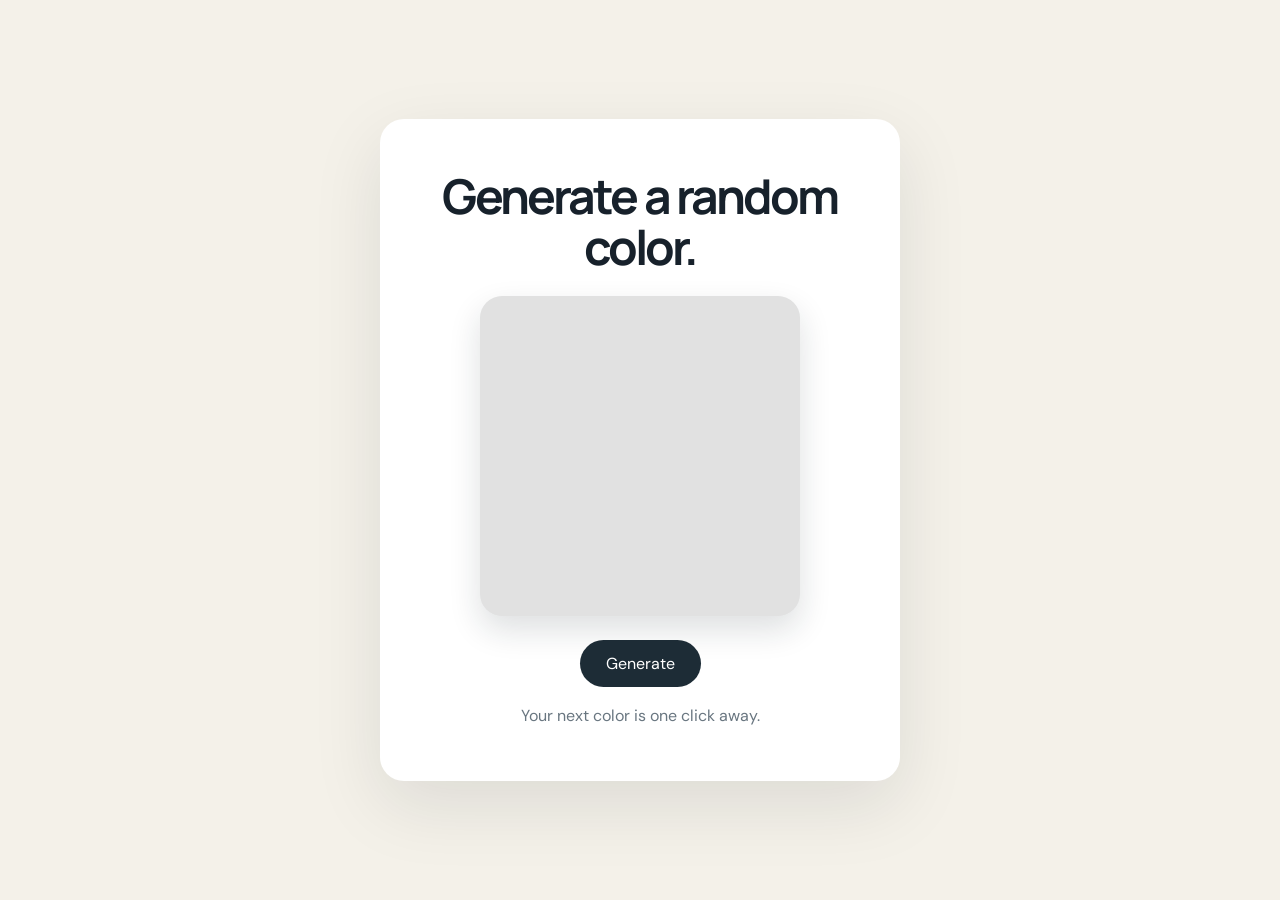
==== Random color/index.html @ ec89854a "Add files via upload" ====
<!DOCTYPE html>
<html lang="en">
  <head>
    <meta charset="UTF-8" />
    <meta name="viewport" content="width=device-width, initial-scale=1.0" />
    <title>Random Color Generator</title>
    <link rel="stylesheet" href="site.css">
    <style>
    body {
      display: grid;
      place-items: center;
      padding: 30px 18px;
      background: #f4f1e9;
    }
    main {
      width: min(100%, 520px);
      padding: clamp(28px, 7vw, 52px);
      border-radius: 24px;
      background: #fff;
      box-shadow: 0 24px 70px rgba(23, 33, 43, .1);
      text-align: center;
      animation: page-enter .7s both;
    }
    h1 {
      margin: 0 0 24px;
      font: 700 clamp(2rem, 7vw, 3rem)/1.05 var(--font-display);
      letter-spacing: -.06em;
    }
    #ChangeMe {
      width: min(100%, 320px);
      aspect-ratio: 1;
      margin: 0 auto;
      border-radius: 22px;
      background-color: #e1e1e1;
      box-shadow: 0 14px 32px rgba(23, 33, 43, .14);
      transition: background-color .35s ease, transform .35s ease;
    }
    #ChangeMe.is-changing {
      animation: color-pop .4s ease;
    }
    @keyframes color-pop {
      50% { transform: scale(.96) rotate(-1deg); }
    }
    button {
      margin-top: 24px;
      padding-inline: 26px;
    }
    #NewColor {
      min-height: 24px;
      margin: 18px 0 0;
      color: var(--muted);
      font-variant-numeric: tabular-nums;
    }
    </style>
  </head>

  <body>
    <main>
      <h1>Generate a random color.</h1>
      <div id="ChangeMe" aria-label="Color preview"></div>
      <button onclick="Generate()">Generate</button>
      <p id="NewColor" aria-live="polite">Your next color is one click away.</p>
    </main>
  </body>

  <script>
    let MinValue = 0;
    let MaxValue = 255;
    let ColorBoard= document.getElementById("ChangeMe")
    let Output = document.getElementById("NewColor");
  

    function Generate() {
      //Generate Random Numbers for rgb color
      const RandomRed =
        Math.floor(Math.random() * (MaxValue - MinValue + 1)) + MinValue;
      const RandomGreen =
        Math.floor(Math.random() * (MaxValue - MinValue + 1)) + MinValue;
      const RandomBlue =
        Math.floor(Math.random() * (MaxValue - MinValue + 1)) + MinValue;
      const randomColor = `rgb(${RandomRed}, ${RandomGreen}, ${RandomBlue})`;
      
      //Assign New Color to Div background color
      ColorBoard.style.backgroundColor = randomColor;
      ColorBoard.classList.remove("is-changing");
      void ColorBoard.offsetWidth;
      ColorBoard.classList.add("is-changing");
      Output.textContent = `The new color is ${randomColor}`;
      console.log(`The New Color is: ${randomColor}.`);
    }
  </script>
</html>
---- Random color/site.css ----
@import url("https://fonts.googleapis.com/css2?family=DM+Sans:wght@400;500;600;700&family=Manrope:wght@500;600;700;800&display=swap");

:root {
    color-scheme: light;
    --font-body: "DM Sans", sans-serif;
    --font-display: "Manrope", sans-serif;
    --ink: #17212b;
    --muted: #697680;
    --paper: #f3f5f4;
    --accent: #db714f;
    --line: rgba(23, 33, 43, .12);
}

*,
*::before,
*::after {
    box-sizing: border-box;
}

html {
    scroll-behavior: smooth;
}

body {
    min-height: 100vh;
    margin: 0;
    background: var(--paper);
    color: var(--ink);
    font-family: var(--font-body);
    -webkit-font-smoothing: antialiased;
}

button,
input,
textarea {
    font: inherit;
}

button {
    border: 0;
    border-radius: 999px;
    padding: .8rem 1.15rem;
    background: #1d2c36;
    color: #fff;
    cursor: pointer;
    transition: transform .2s ease, background-color .2s ease, box-shadow .2s ease;
}

button:hover {
    transform: translateY(-2px);
    background: #324c5b;
    box-shadow: 0 8px 18px rgba(23, 33, 43, .14);
}

button:focus-visible,
a:focus-visible,
input:focus-visible,
textarea:focus-visible {
    outline: 3px solid #db714f;
    outline-offset: 3px;
}

input,
textarea {
    color: inherit;
}

@keyframes page-enter {
    from {
        opacity: 0;
        transform: translateY(14px);
    }
    to {
        opacity: 1;
        transform: translateY(0);
    }
}

@media (prefers-reduced-motion: reduce) {
    *,
    *::before,
    *::after {
        scroll-behavior: auto !important;
        animation-duration: .01ms !important;
        animation-iteration-count: 1 !important;
        transition-duration: .01ms !important;
    }
}
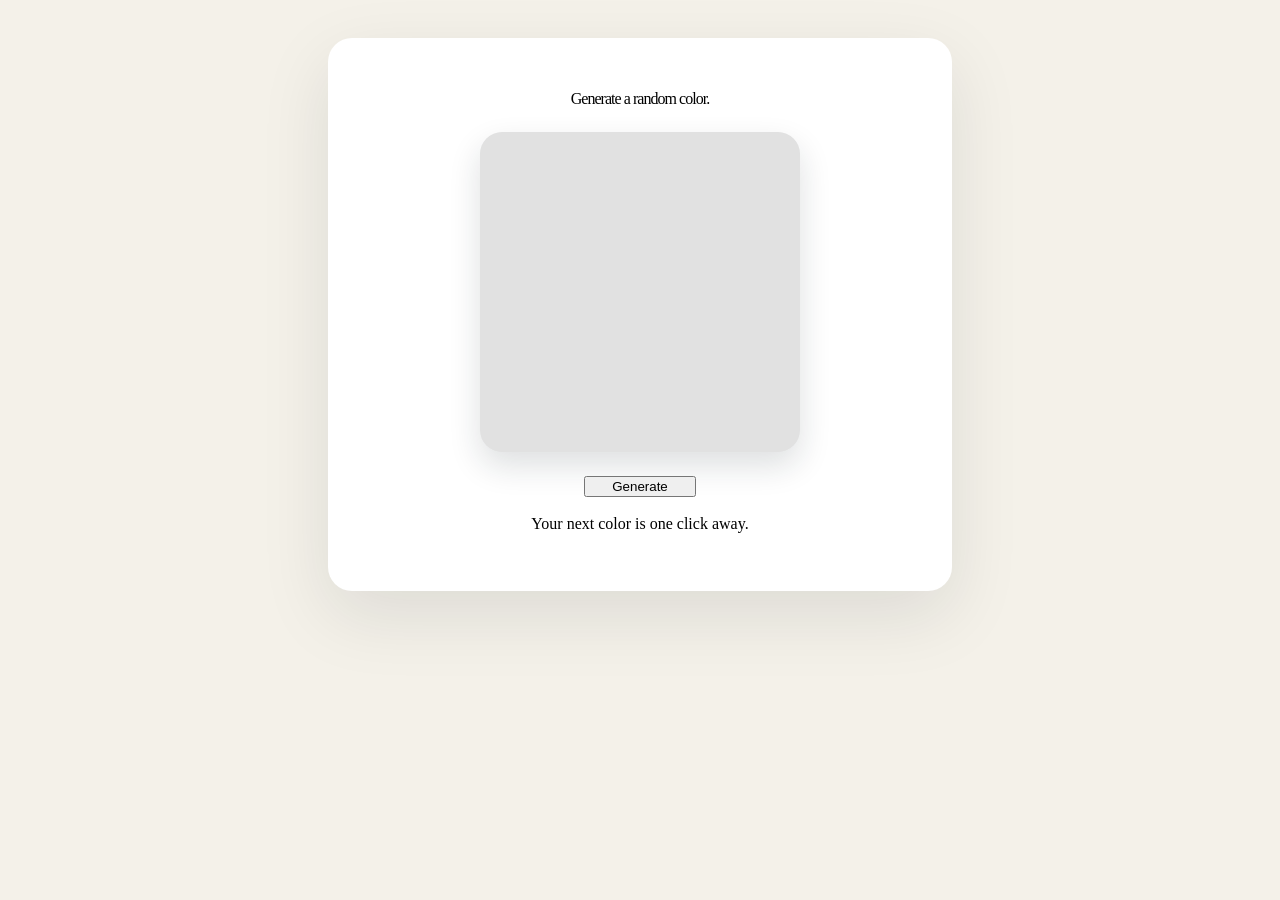
==== commit b952e9f6: "Fix HTML encoding issues in index.html" ====
--- a/Random color/index.html
+++ b/Random color/index.html
@@ -4,7 +4,7 @@
     <meta charset="UTF-8" />
     <meta name="viewport" content="width=device-width, initial-scale=1.0" />
     <title>Random Color Generator</title>
-    <link rel="stylesheet" href="site.css">
+    <link rel="stylesheet" href="Random_color/site.css">
     <style>
     body {
       display: grid;
